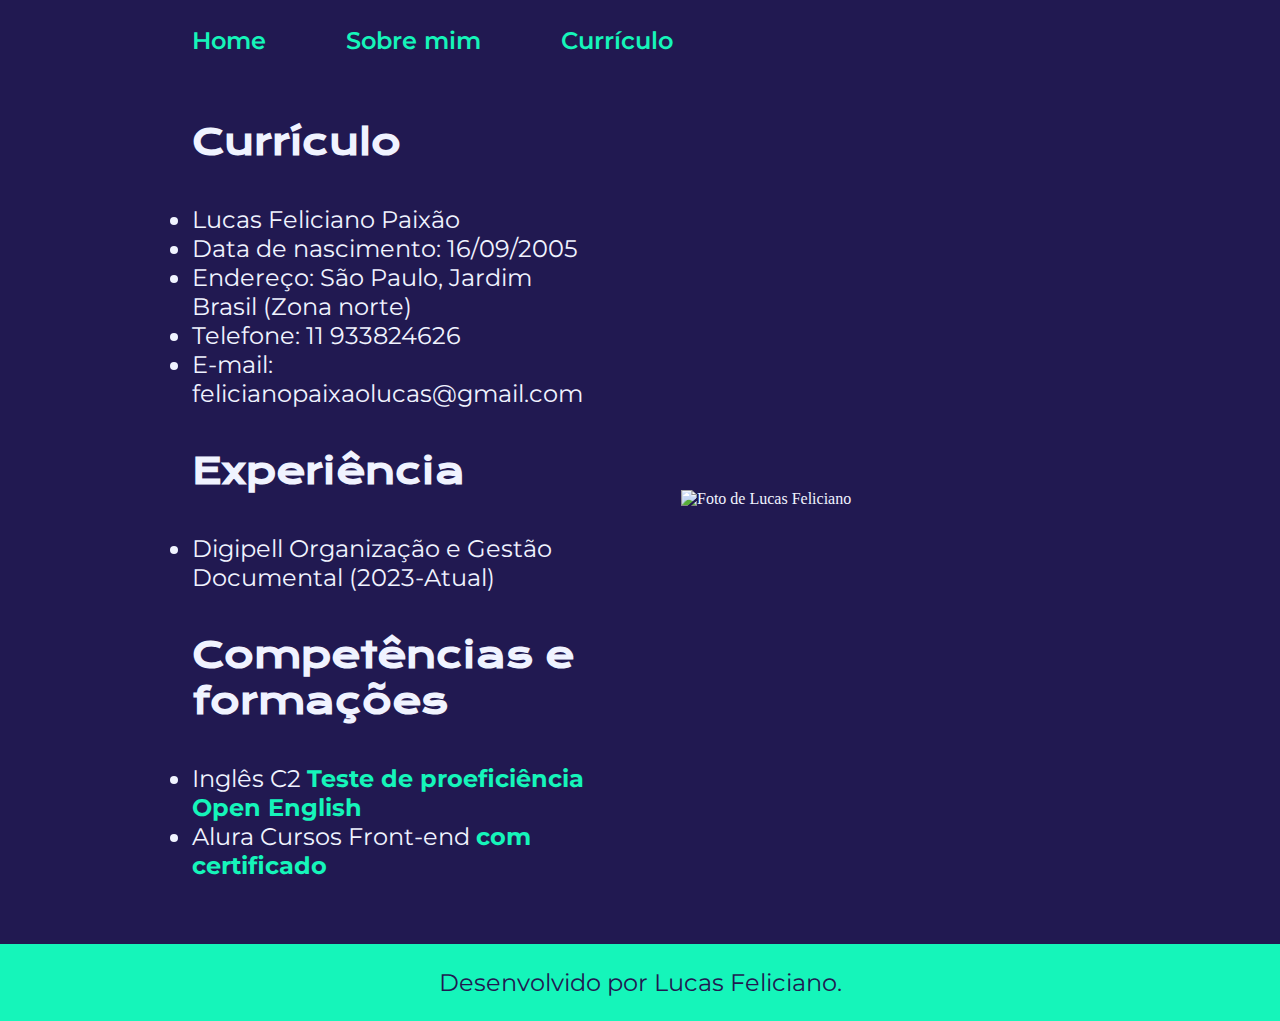
==== curriculo.html @ a498a01d "Add files via upload" ====
<!DOCTYPE html>
<html lang="pt-br">
<head>
    <meta charset="UTF-8">
    <meta http-equiv="X-UA-Compatible" content="IE=edge">
    <meta name="viewport" content="width=device-width, initial-scale=1.0"> 
    <title>Currículo</title>
    <link rel="stylesheet" href="./styles/style.css">
</head>
<body>
    <header class="cabecalho">
        <nav class="cabecalho__menu">
            <a class="cabecalho__menu__link" href="index.html">Home</a>
            <a class="cabecalho__menu__link" href="about.html">Sobre mim</a>
            <a class="cabecalho__menu__link" href="curriculo.html">Currículo</a>
        </nav>
    </header>    
    <main class="apresentacao">
        <section class="apresentacao__conteudo">
            <h1 class="apresentacao__conteudo__titulo">
                Currículo
            </h1>
            <ul class="apresentacao__conteudo__topicos">
                <li>Lucas Feliciano Paixão</li>
                <li>Data de nascimento: 16/09/2005</li>
                <li>Endereço: São Paulo, Jardim Brasil (Zona norte)</li>
                <li>Telefone: 11 933824626</li>
                <li>E-mail: felicianopaixaolucas@gmail.com</li>
            </ul>
            <h1 class="apresentacao__conteudo__titulo">
                Experiência
            </h1>
            <ul class="apresentacao__conteudo__topicos">
                <li>Digipell Organização e Gestão Documental (2023-Atual)</li>
            </ul>
            <h1 class="apresentacao__conteudo__titulo">
                Competências e formações
            </h1>
            <ul class="apresentacao__conteudo__topicos">
                <li>Inglês C2 <strong class="titulo-destaque">Teste de proeficiência Open English</strong></li>
                <li>Alura Cursos Front-end <strong class="titulo-destaque">com certificado</strong></li>
            </ul>
        </section>
        <img class="apresentacao__imagem" src="./assets/imagem.png" alt="Foto de Lucas Feliciano">
    </main>
    <footer class="rodape">
        <p>Desenvolvido por Lucas Feliciano.</p>
    </footer>  
</body>
</html>
---- styles/style.css ----
@import url('https://fonts.googleapis.com/css2?family=Krona+One&family=Montserrat:wght@400;600&display=swap');

:root{
    --cor-primaria: #211951;
    --cor-secundaria: #F0F3FF;
    --cor-terciaria: #15F5BA;
    --cor-hover: #836FFF;

    --fonte-primaria: 'Krona One', sans-serif;
    --fonte-secundaria: 'Montserrat', sans-serif;
}

*{
    margin: 0;
    padding: 0;
}

body{
    box-sizing: border-box;
    background-color: var(--cor-primaria);
    color: var(--cor-secundaria);
}
.cabecalho{
    padding: 2% 0% 0% 15%;
}
.cabecalho__menu{
    display: flex;
    gap: 80px;
}
.cabecalho__menu__link{
    font-family: var(--fonte-secundaria);
    font-size: 1.5rem;
    font-weight: 600;
    color: var(--cor-terciaria);
    text-decoration: none;
}
.cabecalho__menu__link:hover{
    color: #0fba8d;
}
.apresentacao{
    padding: 5% 15%;
    display: flex;
    align-items: center;
    justify-content: space-between;
    gap: 82px;
}
.apresentacao__conteudo{
    width: 50%;
    display: flex;
    flex-direction: column;
    gap: 40px;
}

.apresentacao__conteudo__titulo{
    font-size: 2.25rem;
    font-family: var(--fonte-primaria);
}
.titulo-destaque{
    color: var(--cor-terciaria);
}
.apresentacao__conteudo__texto{
    font-size: 1.5rem;
    font-family: var(--fonte-secundaria);
}
.apresentacao__conteudo__topicos{
    list-style-type: disc;
    font-size: 1.5rem;
    font-family: var(--fonte-secundaria);
}

.apresentacao__links{
    display: flex;
    flex-direction: column;
    justify-content: space-between;
    align-items: center;
    gap: 32px;
}
.apresentacao__links__subtitulo{
    font-family: var(--fonte-primaria);
    font-weight: 400;
    font-size: 1.5rem;
}
.apresentacao__links__navegacao{
    display: flex;
    justify-content: center;
    gap: 16px;
    border: 2px solid var(--cor-terciaria);
    width: 50%;
    text-align: center;
    border-radius: 8px;
    font-size: 1.5rem;
    font-weight: 600;
    padding: 21.5px 0;
    text-decoration: none;
    color: var(--cor-secundaria);
    font-family: var(--fonte-secundaria);
}
.apresentacao__links__navegacao:hover{
    background-color: var(--cor-hover);
    border: groove;
}
.apresentacao__imagem{
    width: 50%;
}
.rodape{
    color: var(--cor-primaria);
    background-color: var(--cor-terciaria);
    padding: 24px;
    text-align: center;
    font-family: var(--fonte-secundaria);
    font-size: 1.5rem;
    font-weight: 400;
}

@media (max-width: 1210px){
    .cabecalho{
        padding: 10%;
    }
    .cabecalho__menu{
        justify-content: center;
        gap: 50px;
    }
    .apresentacao{
        padding: 2%;
        flex-direction: column-reverse;
    }
    .apresentacao__conteudo{
        width: auto;
    }
}
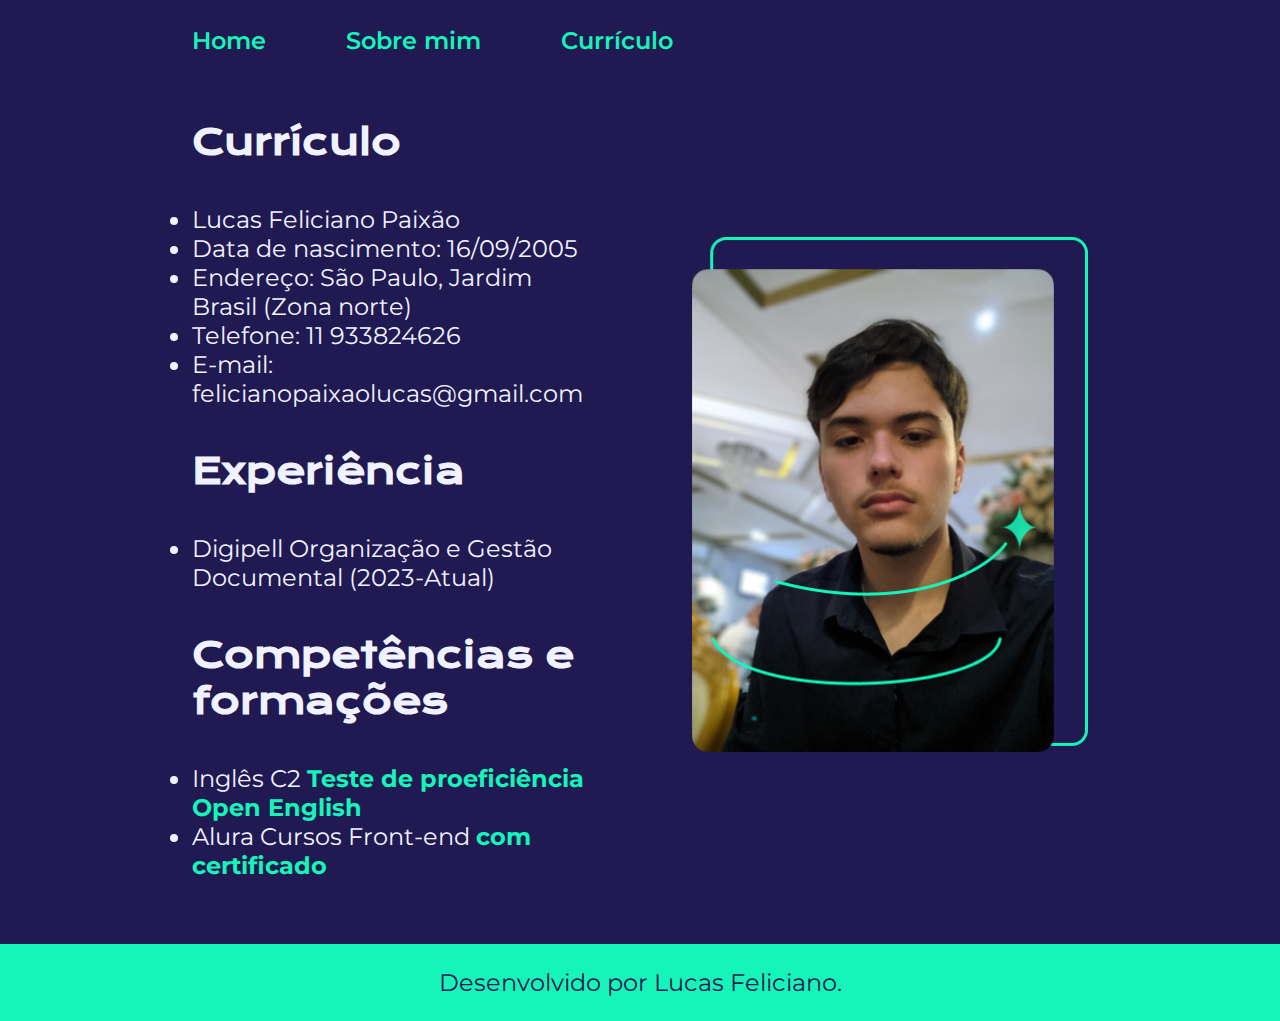
==== commit 73bc0eff: "Update curriculo.html" ====
--- a/curriculo.html
+++ b/curriculo.html
@@ -41,10 +41,10 @@
                 <li>Alura Cursos Front-end <strong class="titulo-destaque">com certificado</strong></li>
             </ul>
         </section>
-        <img class="apresentacao__imagem" src="./assets/imagem.png" alt="Foto de Lucas Feliciano">
+        <img class="apresentacao__imagem" src="./assets/Imagem.png" alt="Foto de Lucas Feliciano">
     </main>
     <footer class="rodape">
         <p>Desenvolvido por Lucas Feliciano.</p>
     </footer>  
 </body>
-</html>+</html>
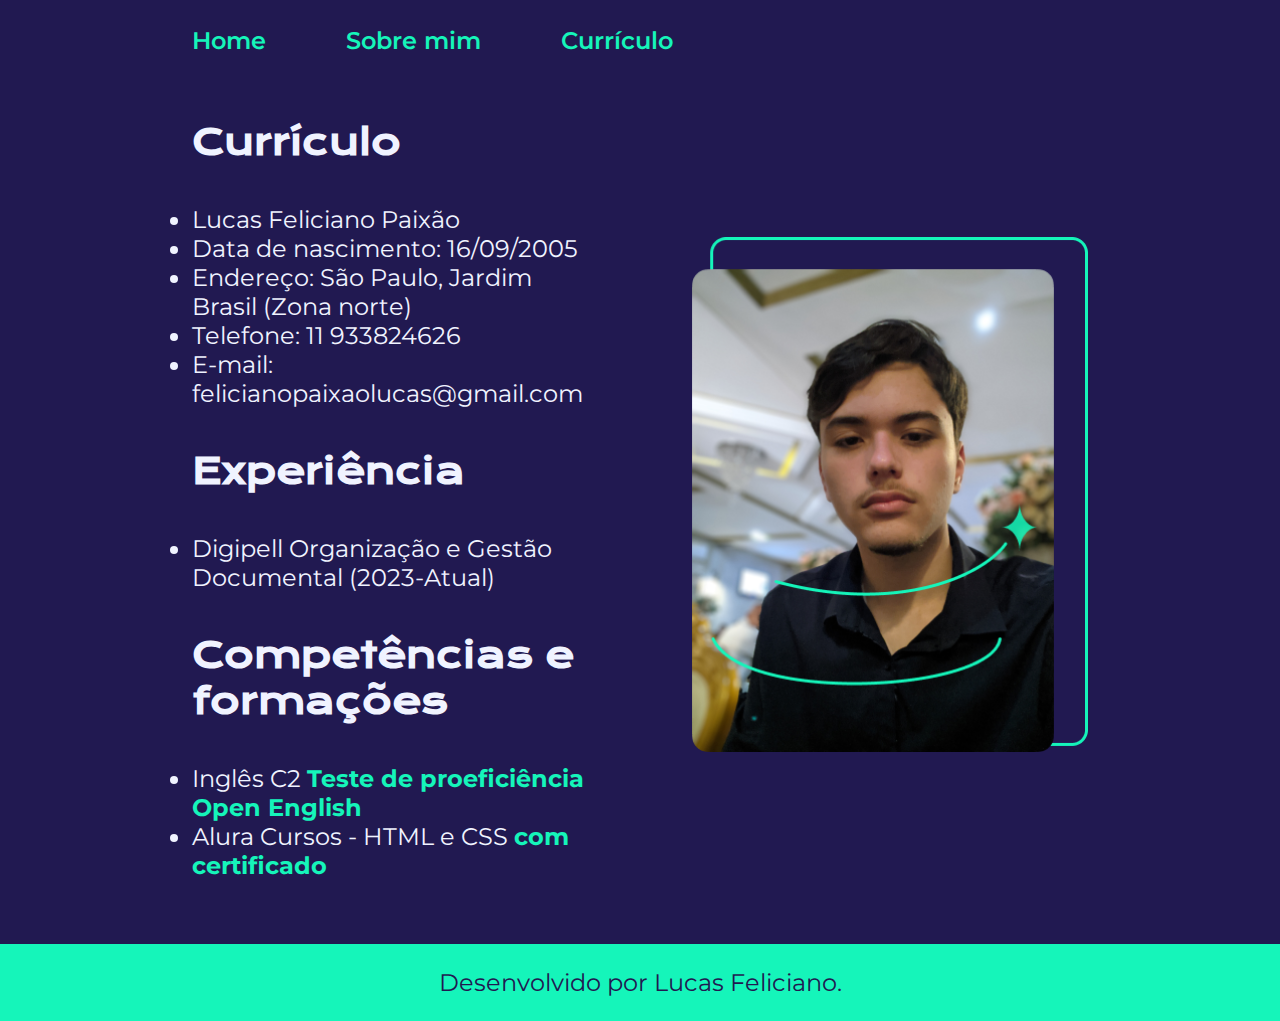
==== commit 439fda46: "Update curriculo.html" ====
--- a/curriculo.html
+++ b/curriculo.html
@@ -38,7 +38,7 @@
             </h1>
             <ul class="apresentacao__conteudo__topicos">
                 <li>Inglês C2 <strong class="titulo-destaque">Teste de proeficiência Open English</strong></li>
-                <li>Alura Cursos Front-end <strong class="titulo-destaque">com certificado</strong></li>
+                <li>Alura Cursos - HTML e CSS <strong class="titulo-destaque">com certificado</strong></li>
             </ul>
         </section>
         <img class="apresentacao__imagem" src="./assets/Imagem.png" alt="Foto de Lucas Feliciano">
--- a/styles/style.css
+++ b/styles/style.css
@@ -125,6 +125,6 @@
         flex-direction: column-reverse;
     }
     .apresentacao__conteudo{
-        width: auto;
+        width: 93%;
     }
-}+}
